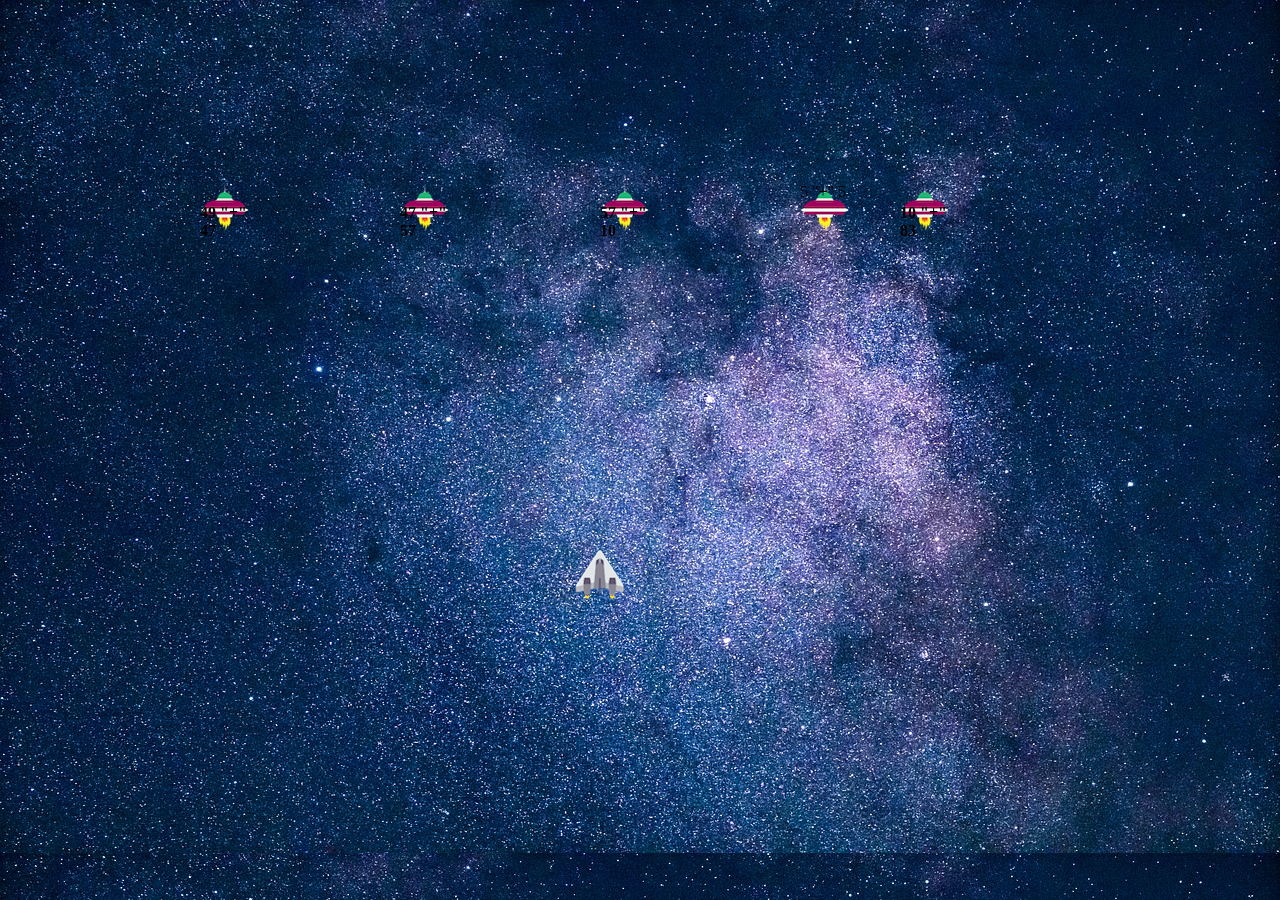
==== 001/level2.html @ af5de980 "Add files via upload" ====
<!DOCTYPE html>
<html lang="en">
<head>
    <title>Space Invaders</title>
    <link rel="stylesheet" href="style.css">
    <meta content="text/html;charset=utf-8" http-equiv="Content-Type">
    <meta content="utf-8" http-equiv="encoding">
</head>
<body>
    <!--
        1. HTML
        2. CSS
        3. div.background 1200x800
        4. div.hero 50x50
        5. move left / right (bonus: move up/down)  (bonus: move hero with mouse)
        6. fire 17x47
        7. game loop
        8. div.enemy
        9. enemy objects / enemy movement
        10. collision detection
    -->
    <div id="background">
        <div id="hero"></div>
        <div id="missiles"></div>
        <div id="enemies"></div>
    </div>

    <script>
        var hero = {
            left: 575,
            top: 500
        };

        var missiles = [];

        var enemies = [

            { left: 200, top: 175 },
            // { left: 300, top: 175 },
            { left: 400, top: 175 },
            // { left: 500, top: 175 },
            { left: 600, top: 175 },
            // { left: 700, top: 175 },
            { left: 800, top: 175 },
            { left: 900, top: 175 }
        ];



        var enemies1 = [
        
            { left: 200, top: 175 },
            // { left: 300, top: 175 },
            { left: 400, top: 175 },
            // { left: 500, top: 175 },
            { left: 600, top: 175 },
            // { left: 700, top: 175 },
            { left: 800, top: 175 },
            { left: 900, top: 175 }
        ];
        

        document.onkeydown = function(e) {
            if (e.keyCode === 37) {
                // Left
                console.log("Left key is pressed");
                hero.left = hero.left - 10;
            }
            if (e.keyCode === 39) {
                // Right
                console.log("right key is pressed");
                hero.left = hero.left + 10;
            }
            if (e.keyCode === 32) {
                // Spacebar (fire)
                missiles.push({
                    left: hero.left + 20,
                    top: hero.top - 20 
                });
                drawMissiles()
            }
            drawHero();
        }


        function drawHero() {
            document.getElementById('hero').style.left = hero.left + 'px';
            document.getElementById('hero').style.top = hero.top + 'px';
        }

        function drawMissiles() {
            // console.log(missiles.length, "<-");
            document.getElementById('missiles').innerHTML = ""
            for(var i = 0 ; i < missiles.length ; i++ ) {
                document.getElementById('missiles').innerHTML += `<div class='missile1' style='left:${missiles[i].left}px; top:${missiles[i].top}px'></div>`;
            }
            console.log("DWW")
        }

        function moveMissiles() {
            for(var i = 0 ; i < missiles.length ; i++ ) {
                missiles[i].top = missiles[i].top - 8
            }
        }

        
        var rv1 = Math.floor(Math.random() * 100);
        var rv2 = Math.floor(Math.random() * 100);

        var rv3 = Math.floor(Math.random() * 100);
        var rv4 = Math.floor(Math.random() * 100);

        var rv5 = Math.floor(Math.random() * 100);
        var rv6 = Math.floor(Math.random() * 100);


        var rv7 = Math.floor(Math.random() * 100);
        var rv8 = Math.floor(Math.random() * 100);

        var arr = [rv1,rv2,rv3,rv4,rv5, rv6, rv7, rv8];
        var num1 = 10;
        var nx = 0;
        var ny = 0;
        var sum2 = "0000000";
        var temp = 0;

        function drawEnemies() {
            // console.log(nx,ny);
            // enemies[3].innerHTML = "`<div class='enemy' style='left:${enemies[3].left}px; top:${enemies[3].top}px'>  </div>`";
            document.getElementById('enemies').innerHTML = ""
            for(var i = 0 ; i < enemies.length ; i++ ) {  
                    console.log("drawing enemies");
                    if (i != 3){
                        document.getElementById('enemies').innerHTML += `<div class='enemy' style='left:${enemies[i].left}px; top:${enemies[i].top}px'> <h4> ${arr[i]} "+" ${arr[i+1]} </h4> </div>`;
                    }
                    else{
                        document.getElementById('enemies').innerHTML += `<div class='enemy' style='left:${enemies[i].left}px; top:${enemies[i].top}px'>  </div>`;
                        temp = i;
                    }
            }
            // var temp;
            nx = 0; //
            ny = 0;
            // calculatind a + b, calculating a and b, for correct enemy which has good score, which is 3, by choice.
            for(var i = 0; i < num1; i++)
            {
                // console.log(nx, ny, "temp = ", enemies[temp]);
                if (nx + ny === num1){
                    // console.log("check 1");
                    document.getElementById('enemies').innerHTML += `<div class='enemy' style='left:${enemies[temp].left}px; top:${enemies[temp].top}px'> ${nx} "+" ${ny} </div>`;
                }
                if ( (nx + ny) > num1 && nx + ny != num1)
                    return;
                nx += 1;
                ny += 1;
            }
        }   
    
        // }

        function moveEnemies() {
            for(var i = 0 ; i < enemies.length ; i++ ) {
                enemies[i].top = enemies[i].top + 1;
            }
        }

        var hit = 0;
        var miss = 0;
        function collisionDetection() {
            // 
                for (var missile = 0; missile < missiles.length; missile++) {
                    // HITTTTTTTTT
                    if (  missiles[missile].left >= enemies[3].left  &&
                          missiles[missile].left <= (enemies[3].left + 50)  &&
                          missiles[missile].top <= (enemies[3].top + 50)  &&
                          missiles[missile].top >= enemies[3].top 
                        
                        )// && ((nx + ny) === num1)
                        { 
                        enemies.splice(3, 1);
                        missiles.splice(missile, 1);
                        hit += 1;
                        console.log("hit correct", hit);
                        }
                    
                        
                }
                
                    // MISSSSSSSSSSSSSSS
                for (var enemy = 0; enemy < enemies.length; enemy++) {
                    for (var missile = 0; missile < missiles.length; missile++)
                        {   if  (missiles[missile].left >= enemies[enemy].left  &&
                                missiles[missile].left <= (enemies[enemy].left + 50)  &&
                                missiles[missile].top <= (enemies[enemy].top + 50)  &&
                                missiles[missile].top >= enemies[enemy].top )
                        
                        {                            
                            enemies.splice(enemy, 1);
                            missiles.splice(missile, 1);
                            miss += 1;
                            console.log("miss correct", miss);
                           //alert("Miss alert! LOSER ASSHILE");ssss
                            
                            alert("GAME OVER FACK U");
                            window.location.href = "index.html";
                           // throw new Error("Something went badly wrong!");

                           // console.log("going in game loop");
                            //return;
                           // gameLoop();
                        }
            }
        }
    }
        // document.getElementById('enemies').innerHTML += `<h6> kk </h6>`;


        function gameLoop() {
            console.log("function call");
           // for (var i = 0; i < 10; i++){}
            setTimeout(gameLoop, 100);
            moveMissiles();
            drawMissiles();
            moveEnemies();
            drawEnemies();
            collisionDetection();
            

           // gameLoop();
        }


        
        
        gameLoop();
        console.log("throw weeror");
        //alert("game_end");

    </script>
</body>
</html>
---- 001/style.css ----
div#background {
    width: 1200px;
    height: 800px;
    background-image: url('assets/milky-way-5295160_1280.jpg');
    position: absolute;
    /* background-size: auto; */
    /* background-size: 100% 100%; */
    /* background-repeat: no-repeat; */

    /* width: 100%;
    height: auto; */




    position: fixed; 
    top: 0; 
    left: 0; 
	
    /* Preserve aspet ratio */
    min-width: 100%;
    min-height: 100%;



}

div#hero {
    width: 50px;
    height: 50px;
    background-image: url('assets/hero.png');
    position: absolute;
    left: 575px;
    top: 500px; 
    margin: auto;
    max-width: 900px;      
    margin-top: 50px;

    margin-bottom: 50px;
}

div#missiles {
    width: 1200px;
    height: 800px;
    position: absolute;
}

div.missile1 {
    width: 10px;
    height: 28px;
    background-image: url('assets/missile1.png');
    position: absolute;
}

div#enemies {
    width: 1200px;
    height: 800px;
    position: absolute;
}

div.enemy {
    width: 50px;
    height: 50px;
    background-image: url('assets/enemy.png');
    position: absolute;
}
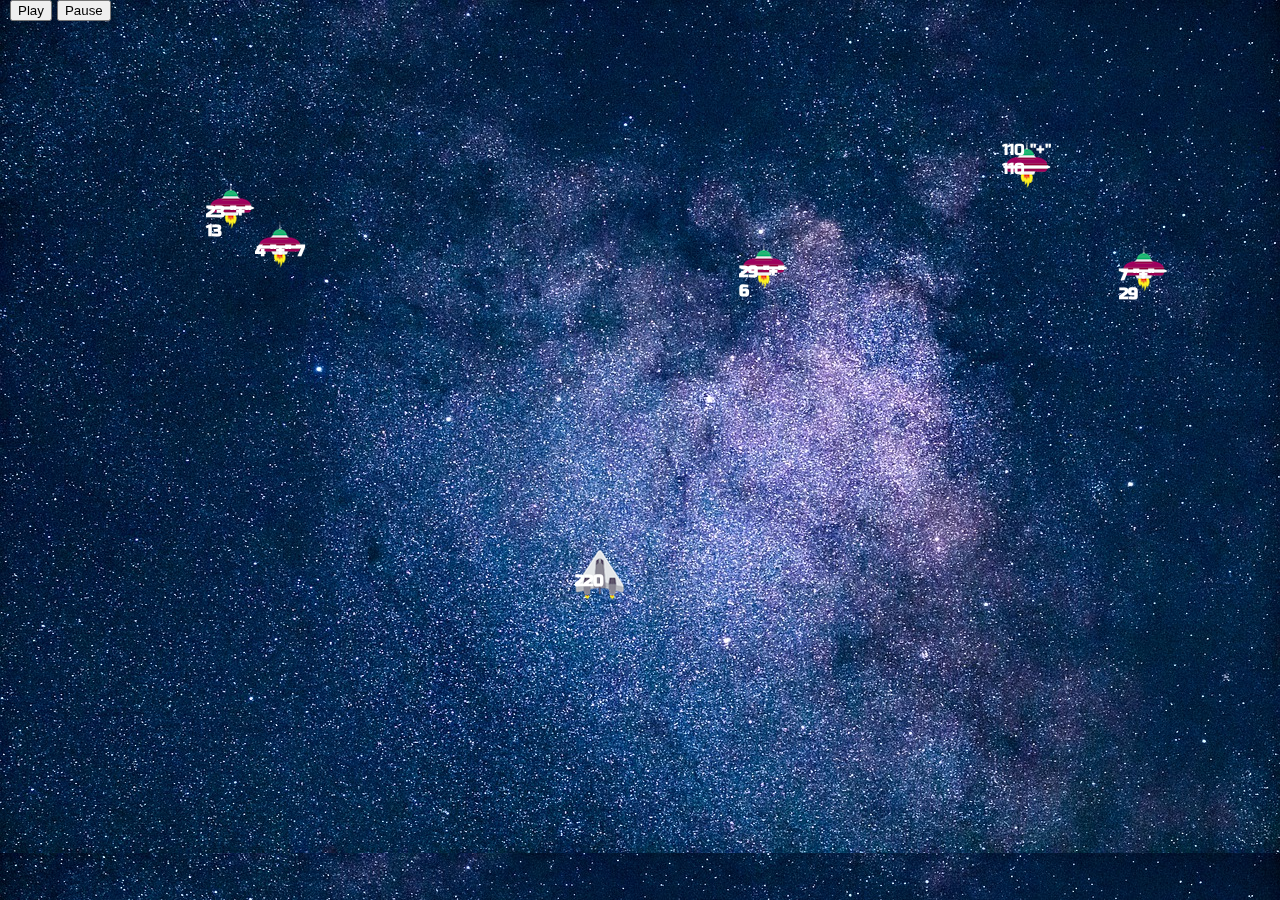
==== commit 18787d0a: "Add files via upload" ====
--- a/001/level2.html
+++ b/001/level2.html
@@ -5,8 +5,13 @@
     <link rel="stylesheet" href="style.css">
     <meta content="text/html;charset=utf-8" http-equiv="Content-Type">
     <meta content="utf-8" http-equiv="encoding">
+    <link href="https://fonts.googleapis.com/css?family=DM+Serif+Text|Russo+One&display=swap" rel="stylesheet">
+    <!-- <script src="level2.js"></script>  -->
+    <script src="Javscript/2.js"></script>
+
+    <!-- <script type = "text/javascript" src="UTDL.js"></script> -->
 </head>
-<body>
+
     <!--
         1. HTML
         2. CSS
@@ -19,223 +24,32 @@
         9. enemy objects / enemy movement
         10. collision detection
     -->
+
+    <!-- <style>
+         
+        document.getElementsByClassName('navbar-brand').innerHTML += `<div class='' style='left:${enemies[temp].left}px; top:${enemies[temp].top}px'> ${nx}</div>`;
+    </style> -->
+
+    <body class = "xtc">
+
+
     <div id="background">
         <div id="hero"></div>
         <div id="missiles"></div>
         <div id="enemies"></div>
+        <div id="hit"></div>
+        <div id = "miss"></div>
+
+        <div>
+            <iframe id="myAud" width="5" height="5" src="https://www.youtube.com/embed/J0BPoofmPkw?rel=0&autoplay=1" frameborder="0" allow="accelerometer; autoplay; encrypted-media; gyroscope; picture-in-picture" allowfullscreen></iframe>
+            <button type="button" onclick="playAudio()">Play</button>
+            <button id="stop" type="button" onclick="pauseAudio()">Pause</button>
+        </div>
     </div>
 
-    <script>
-        var hero = {
-            left: 575,
-            top: 500
-        };
-
-        var missiles = [];
-
-        var enemies = [
-
-            { left: 200, top: 175 },
-            // { left: 300, top: 175 },
-            { left: 400, top: 175 },
-            // { left: 500, top: 175 },
-            { left: 600, top: 175 },
-            // { left: 700, top: 175 },
-            { left: 800, top: 175 },
-            { left: 900, top: 175 }
-        ];
-
-
-
-        var enemies1 = [
-        
-            { left: 200, top: 175 },
-            // { left: 300, top: 175 },
-            { left: 400, top: 175 },
-            // { left: 500, top: 175 },
-            { left: 600, top: 175 },
-            // { left: 700, top: 175 },
-            { left: 800, top: 175 },
-            { left: 900, top: 175 }
-        ];
-        
-
-        document.onkeydown = function(e) {
-            if (e.keyCode === 37) {
-                // Left
-                console.log("Left key is pressed");
-                hero.left = hero.left - 10;
-            }
-            if (e.keyCode === 39) {
-                // Right
-                console.log("right key is pressed");
-                hero.left = hero.left + 10;
-            }
-            if (e.keyCode === 32) {
-                // Spacebar (fire)
-                missiles.push({
-                    left: hero.left + 20,
-                    top: hero.top - 20 
-                });
-                drawMissiles()
-            }
-            drawHero();
-        }
-
-
-        function drawHero() {
-            document.getElementById('hero').style.left = hero.left + 'px';
-            document.getElementById('hero').style.top = hero.top + 'px';
-        }
-
-        function drawMissiles() {
-            // console.log(missiles.length, "<-");
-            document.getElementById('missiles').innerHTML = ""
-            for(var i = 0 ; i < missiles.length ; i++ ) {
-                document.getElementById('missiles').innerHTML += `<div class='missile1' style='left:${missiles[i].left}px; top:${missiles[i].top}px'></div>`;
-            }
-            console.log("DWW")
-        }
-
-        function moveMissiles() {
-            for(var i = 0 ; i < missiles.length ; i++ ) {
-                missiles[i].top = missiles[i].top - 8
-            }
-        }
-
-        
-        var rv1 = Math.floor(Math.random() * 100);
-        var rv2 = Math.floor(Math.random() * 100);
-
-        var rv3 = Math.floor(Math.random() * 100);
-        var rv4 = Math.floor(Math.random() * 100);
-
-        var rv5 = Math.floor(Math.random() * 100);
-        var rv6 = Math.floor(Math.random() * 100);
-
-
-        var rv7 = Math.floor(Math.random() * 100);
-        var rv8 = Math.floor(Math.random() * 100);
-
-        var arr = [rv1,rv2,rv3,rv4,rv5, rv6, rv7, rv8];
-        var num1 = 10;
-        var nx = 0;
-        var ny = 0;
-        var sum2 = "0000000";
-        var temp = 0;
-
-        function drawEnemies() {
-            // console.log(nx,ny);
-            // enemies[3].innerHTML = "`<div class='enemy' style='left:${enemies[3].left}px; top:${enemies[3].top}px'>  </div>`";
-            document.getElementById('enemies').innerHTML = ""
-            for(var i = 0 ; i < enemies.length ; i++ ) {  
-                    console.log("drawing enemies");
-                    if (i != 3){
-                        document.getElementById('enemies').innerHTML += `<div class='enemy' style='left:${enemies[i].left}px; top:${enemies[i].top}px'> <h4> ${arr[i]} "+" ${arr[i+1]} </h4> </div>`;
-                    }
-                    else{
-                        document.getElementById('enemies').innerHTML += `<div class='enemy' style='left:${enemies[i].left}px; top:${enemies[i].top}px'>  </div>`;
-                        temp = i;
-                    }
-            }
-            // var temp;
-            nx = 0; //
-            ny = 0;
-            // calculatind a + b, calculating a and b, for correct enemy which has good score, which is 3, by choice.
-            for(var i = 0; i < num1; i++)
-            {
-                // console.log(nx, ny, "temp = ", enemies[temp]);
-                if (nx + ny === num1){
-                    // console.log("check 1");
-                    document.getElementById('enemies').innerHTML += `<div class='enemy' style='left:${enemies[temp].left}px; top:${enemies[temp].top}px'> ${nx} "+" ${ny} </div>`;
-                }
-                if ( (nx + ny) > num1 && nx + ny != num1)
-                    return;
-                nx += 1;
-                ny += 1;
-            }
-        }   
-    
-        // }
-
-        function moveEnemies() {
-            for(var i = 0 ; i < enemies.length ; i++ ) {
-                enemies[i].top = enemies[i].top + 1;
-            }
-        }
-
-        var hit = 0;
-        var miss = 0;
-        function collisionDetection() {
-            // 
-                for (var missile = 0; missile < missiles.length; missile++) {
-                    // HITTTTTTTTT
-                    if (  missiles[missile].left >= enemies[3].left  &&
-                          missiles[missile].left <= (enemies[3].left + 50)  &&
-                          missiles[missile].top <= (enemies[3].top + 50)  &&
-                          missiles[missile].top >= enemies[3].top 
-                        
-                        )// && ((nx + ny) === num1)
-                        { 
-                        enemies.splice(3, 1);
-                        missiles.splice(missile, 1);
-                        hit += 1;
-                        console.log("hit correct", hit);
-                        }
-                    
-                        
-                }
-                
-                    // MISSSSSSSSSSSSSSS
-                for (var enemy = 0; enemy < enemies.length; enemy++) {
-                    for (var missile = 0; missile < missiles.length; missile++)
-                        {   if  (missiles[missile].left >= enemies[enemy].left  &&
-                                missiles[missile].left <= (enemies[enemy].left + 50)  &&
-                                missiles[missile].top <= (enemies[enemy].top + 50)  &&
-                                missiles[missile].top >= enemies[enemy].top )
-                        
-                        {                            
-                            enemies.splice(enemy, 1);
-                            missiles.splice(missile, 1);
-                            miss += 1;
-                            console.log("miss correct", miss);
-                           //alert("Miss alert! LOSER ASSHILE");ssss
-                            
-                            alert("GAME OVER FACK U");
-                            window.location.href = "index.html";
-                           // throw new Error("Something went badly wrong!");
-
-                           // console.log("going in game loop");
-                            //return;
-                           // gameLoop();
-                        }
-            }
-        }
-    }
-        // document.getElementById('enemies').innerHTML += `<h6> kk </h6>`;
-
-
-        function gameLoop() {
-            console.log("function call");
-           // for (var i = 0; i < 10; i++){}
-            setTimeout(gameLoop, 100);
-            moveMissiles();
-            drawMissiles();
-            moveEnemies();
-            drawEnemies();
-            collisionDetection();
-            
-
-           // gameLoop();
-        }
-
-
-        
-        
-        gameLoop();
-        console.log("throw weeror");
-        //alert("game_end");
-
-    </script>
+<script>
+document.getElementById('hero').innerHTML += `<h4> ${num1} </h4>`;
+</script>
+     
 </body>
 </html>--- a/001/style.css
+++ b/001/style.css
@@ -1,16 +1,14 @@
 div#background {
-    width: 1200px;
-    height: 800px;
-    background-image: url('assets/milky-way-5295160_1280.jpg');
-    position: absolute;
+    width: 100px;
+    height: 100px;
+    /* background-image: url('assets/milky-way-5295160_1280.jpg'); */
+    /* position: center; */
     /* background-size: auto; */
     /* background-size: 100% 100%; */
     /* background-repeat: no-repeat; */
 
     /* width: 100%;
     height: auto; */
-
-
 
 
     position: fixed; 
@@ -21,8 +19,18 @@
     min-width: 100%;
     min-height: 100%;
 
+}
 
-
+body{
+    background-image: url('assets/milky-way-5295160_1280.jpg');
+    font-family: 'Russo One', sans-serif;
+    
+    /* color: white; */
+    /* position: ti;  */
+    /* background-size: auto;
+    background-size: 100% 100%;
+    background-repeat: no-repeat;  */
+     /* position: absolute; */
 }
 
 div#hero {
@@ -58,9 +66,55 @@
     position: absolute;
 }
 
+div#form_id{ 
+    margin-top: 100px;
+    width : 1000px;
+    height: 900;
+    /* height : 800px; */
+    margin-right: 100px;
+    margin-left: 100px;
+    /* margin-top: auto; */
+} 
+
+div.para{
+    margin-top: 100px;
+    /* width : 1000px; */
+    /* height: 900; */
+    /* height : 800px; */
+    margin-right: 100px;
+    margin-left: 100px;
+}
+
 div.enemy {
     width: 50px;
     height: 50px;
     background-image: url('assets/enemy.png');
     position: absolute;
-}+}
+
+.navbar{
+    font-family: 'Russo One', sans-serif;
+}
+.xtc{
+    font-family: 'Russo One', sans-serif;
+    color: white;
+}
+
+div#hit {
+    font-family: 'Russo One', sans-serif;
+    color: white;
+    font-size: 20px;
+    position:absolute;
+   top:0;
+   right:0;
+}
+
+div#miss {
+    font-family: 'Russo One', sans-serif;
+    color: white;
+    font-size: 20px;
+    margin-right: 500px;
+    position:absolute;
+    bottom:0;
+    right:-500;
+}
